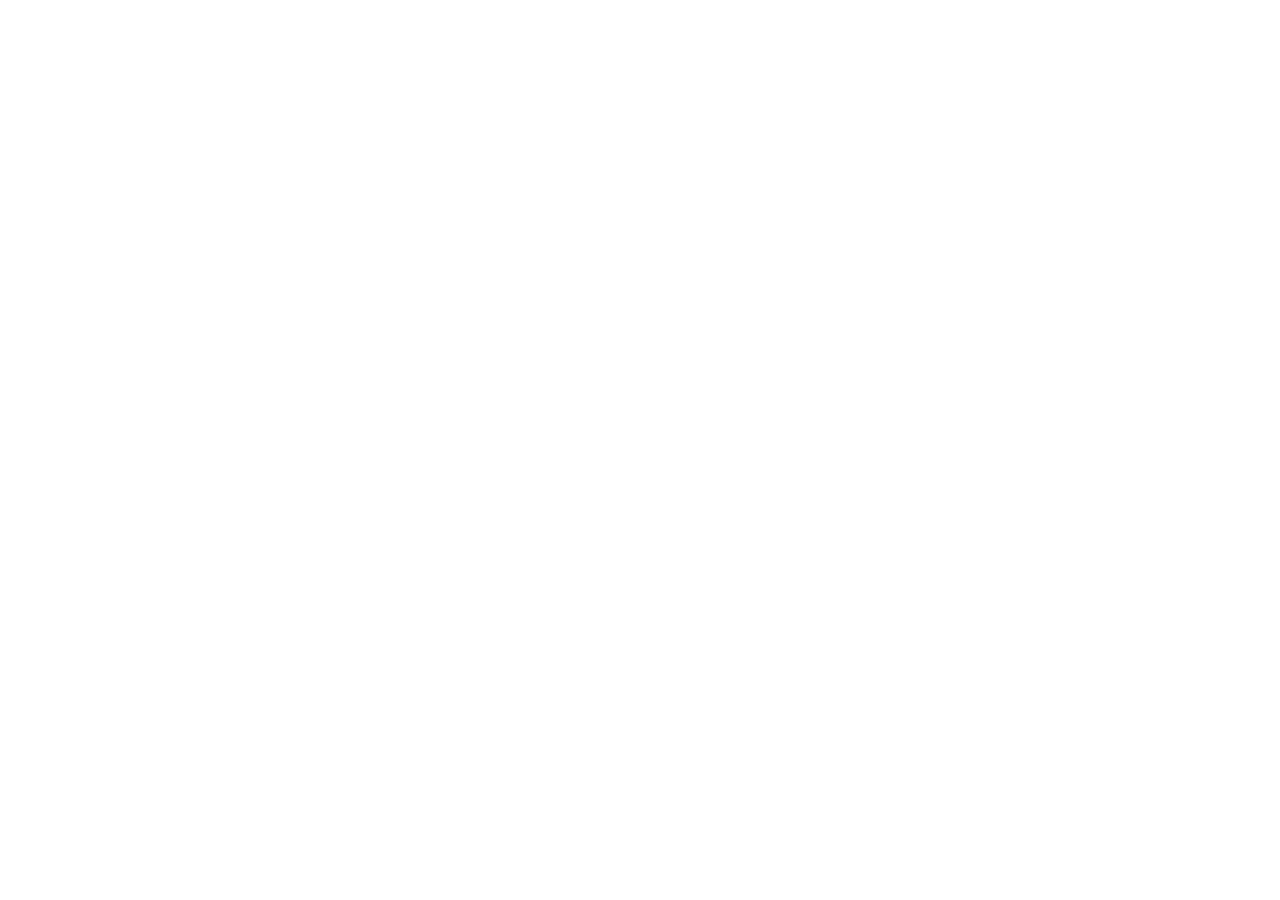
==== Esercizio SASS/index.html @ feaa79fb "Commit before excercise" ====
<!doctype html>
<html lang="en">
  <head>
    <meta charset="UTF-8" />
    <meta name="viewport" content="width=device-width, initial-scale=1.0" />
    <link rel="stylesheet" href="./assets/style.css" />
    <title>Document</title>
  </head>
  <body></body>
</html>
---- Esercizio SASS/assets/style.css ----
body {
  margin: 0;
}/*# sourceMappingURL=style.css.map */
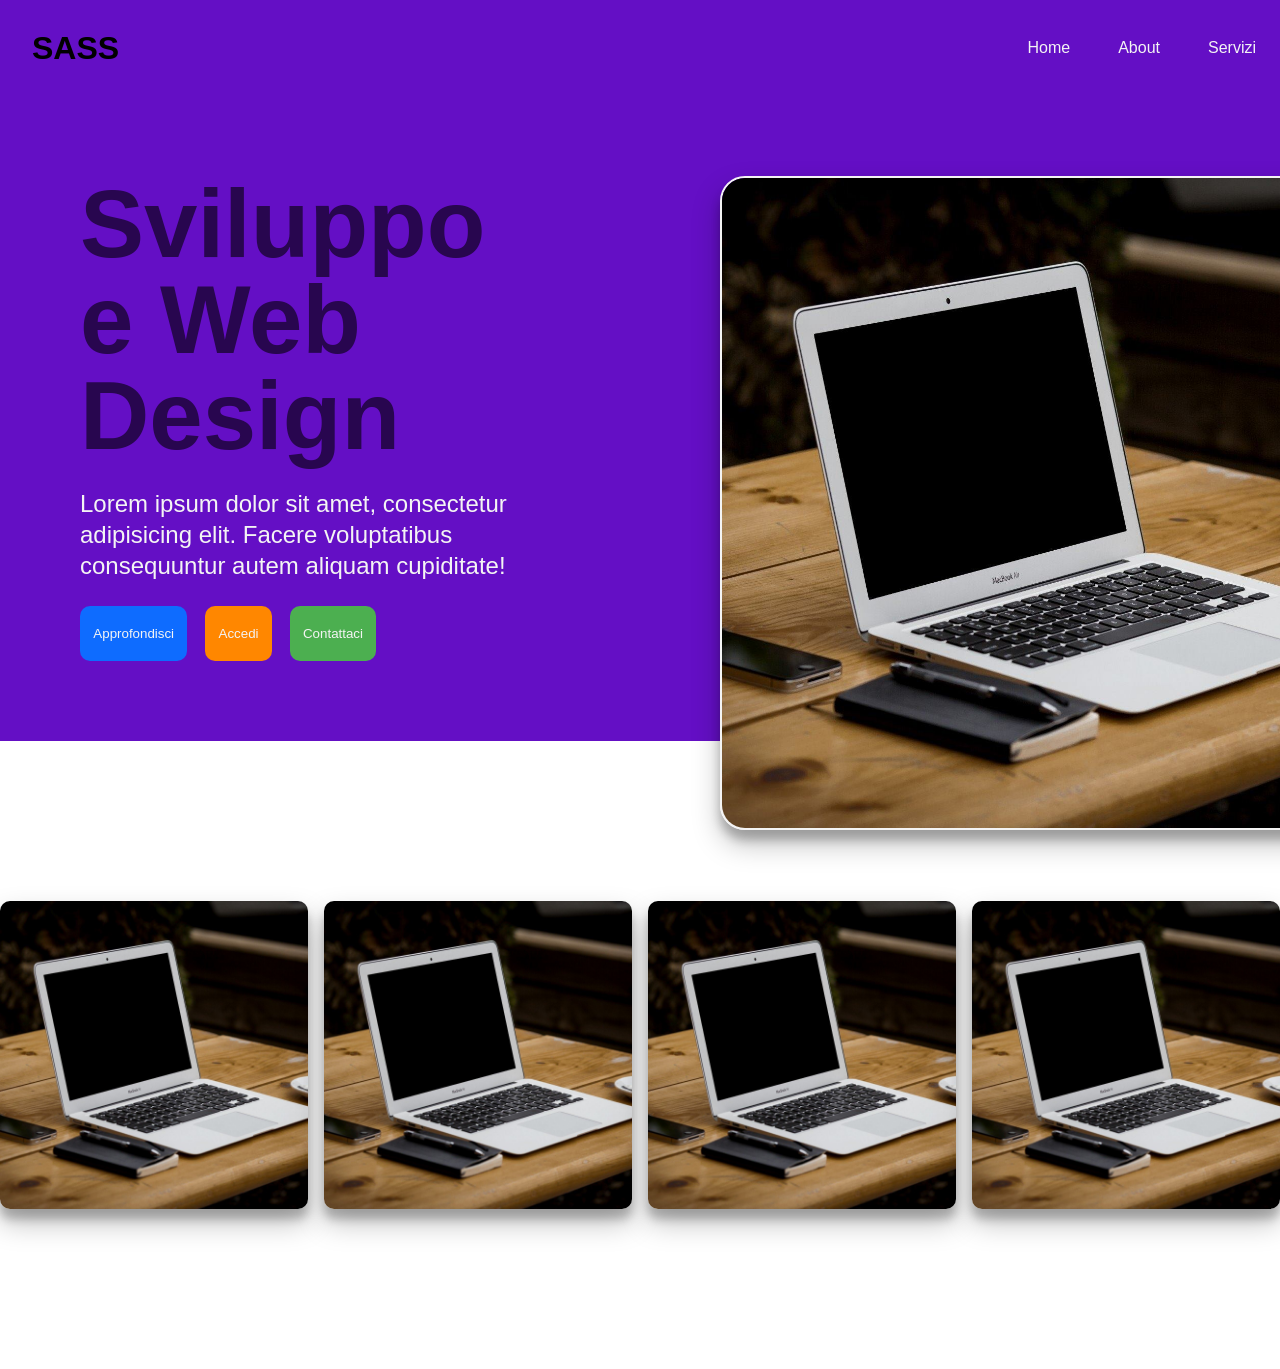
==== commit db30e07f: "Completed Mockup" ====
--- a/Esercizio SASS/index.html
+++ b/Esercizio SASS/index.html
@@ -4,7 +4,49 @@
     <meta charset="UTF-8" />
     <meta name="viewport" content="width=device-width, initial-scale=1.0" />
     <link rel="stylesheet" href="./assets/style.css" />
-    <title>Document</title>
+    <title>Mockup SCSS</title>
   </head>
-  <body></body>
+  <body class="m-x-auto">
+    <header>
+      <nav class="m-x-auto">
+        <h2 class="font-size-lg m-sm">SASS</h2>
+        <ul>
+          <li class="m-md">Home</li>
+          <li class="m-md">About</li>
+          <li class="m-md">Servizi</li>
+        </ul>
+      </nav>
+    </header>
+    <main>
+      <section class="hero-section m-bottom-xxl">
+        <div class="hero-wrapper m-bottom-xxl m-x-auto">
+          <div class="m-xxl">
+            <h1 class="font-size-xxl font-weight-bold">Sviluppo e Web Design</h1>
+            <p class="font-size-md c-primary">
+              Lorem ipsum dolor sit amet, consectetur adipisicing elit. Facere voluptatibus
+              consequuntur autem aliquam cupiditate!
+            </p>
+            <button class="m-end-sm p-y-md p-x-sm bd-radius-sm button-class-blue">
+              Approfondisci
+            </button>
+            <button class="m-end-sm p-y-md p-x-sm bd-radius-sm button-class-orange">Accedi</button>
+            <button class="m-end-sm p-y-md p-x-sm bd-radius-sm button-class-green">
+              Contattaci
+            </button>
+          </div>
+          <div class="m-xxl p-relative">
+            <img class="p-absolute bd-radius-lg" src="./assets/placeholder.jpg" alt="" />
+          </div>
+        </div>
+      </section>
+      <section class="m-y-xxl">
+        <div class="gallery p-y-xxl m-x-auto">
+          <div><img class="bd-radius-sm" src="./assets/placeholder.jpg" alt="computer" /></div>
+          <div><img class="bd-radius-sm" src="./assets/placeholder.jpg" alt="computer" /></div>
+          <div><img class="bd-radius-sm" src="./assets/placeholder.jpg" alt="computer" /></div>
+          <div><img class="bd-radius-sm" src="./assets/placeholder.jpg" alt="computer" /></div>
+        </div>
+      </section>
+    </main>
+  </body>
 </html>
--- a/Esercizio SASS/assets/style.css
+++ b/Esercizio SASS/assets/style.css
@@ -1,3 +1,881 @@
+@charset "UTF-8";
+html,
+body,
+div,
+span,
+applet,
+object,
+iframe,
+h1,
+h2,
+h3,
+h4,
+h5,
+h6,
+p,
+blockquote,
+pre,
+a,
+abbr,
+acronym,
+address,
+big,
+cite,
+code,
+del,
+dfn,
+em,
+img,
+ins,
+kbd,
+q,
+s,
+samp,
+small,
+strike,
+strong,
+sub,
+sup,
+tt,
+var,
+b,
+u,
+i,
+center,
+dl,
+dt,
+dd,
+ol,
+ul,
+li,
+fieldset,
+form,
+label,
+legend,
+table,
+caption,
+tbody,
+tfoot,
+thead,
+tr,
+th,
+td,
+article,
+aside,
+canvas,
+details,
+embed,
+figure,
+figcaption,
+footer,
+header,
+hgroup,
+menu,
+nav,
+output,
+ruby,
+section,
+summary,
+time,
+mark,
+audio,
+video {
+  margin: 0;
+  padding: 0;
+  border: 0;
+  font-size: 100%;
+  font: inherit;
+  vertical-align: baseline;
+}
+
+/* HTML5 display-role reset for older browsers */
+article,
+aside,
+details,
+figcaption,
+figure,
+footer,
+header,
+hgroup,
+menu,
+nav,
+section {
+  display: block;
+}
+
 body {
+  line-height: 1;
+}
+
+ol,
+ul {
+  list-style: none;
+}
+
+blockquote,
+q {
+  quotes: none;
+}
+
+blockquote:before,
+blockquote:after,
+q:before,
+q:after {
+  content: "";
+  content: none;
+}
+
+table {
+  border-collapse: collapse;
+  border-spacing: 0;
+}
+
+/* IMPOSTAZIONI GENERALI */
+h1,
+h2,
+h3,
+h4,
+h5,
+h6 {
+  font-weight: bold;
+  margin: 1em 0;
+}
+
+h1 {
+  font-size: 2em;
+}
+
+h2 {
+  font-size: 1.5em;
+}
+
+h3 {
+  font-size: 1.17em;
+}
+
+h4 {
+  font-size: 1em;
+}
+
+h5 {
+  font-size: 0.83em;
+}
+
+h6 {
+  font-size: 0.67em;
+}
+
+q,
+blockquote,
+p {
+  line-height: 1.3em;
+}
+
+q::before {
+  content: "“";
+}
+
+q::after {
+  content: "”";
+}
+
+blockquote {
+  padding: 1em 2em;
+}
+
+blockquote::before {
+  content: "«";
+}
+
+blockquote::after {
+  content: "»";
+}
+
+p,
+ul,
+ol {
+  margin: 1em 0;
+}
+
+b,
+strong {
+  font-weight: bold;
+}
+
+em,
+i {
+  font-style: italic;
+}
+
+sub {
+  vertical-align: sub;
+  font-size: smaller;
+}
+
+sup {
+  vertical-align: super;
+  font-size: smaller;
+}
+
+ul,
+ol {
+  margin-left: 3em;
+}
+
+ul {
+  list-style-type: circle;
+}
+
+ol {
+  list-style-type: decimal;
+}
+
+li {
+  line-height: 1.2em;
+}
+
+dl {
   margin: 0;
+}
+
+dd {
+  padding-left: 3em;
+}
+
+td,
+th {
+  padding: 5px 10px;
+}
+
+.p-absolute {
+  position: absolute;
+}
+
+.p-relative {
+  position: relative;
+}
+
+.bd-radius-sm {
+  border-radius: 10px;
+}
+
+.bd-radius-md {
+  border-radius: 15px;
+}
+
+.bd-radius-lg {
+  border-radius: 25px;
+}
+
+.d-inline-space-auto {
+  display: inline-block;
+  padding: auto;
+}
+
+.d-block-space-auto {
+  display: block;
+  padding: auto;
+}
+
+.d-inline-space-none {
+  display: inline-block;
+  padding: 0;
+}
+
+.d-block-space-none {
+  display: block;
+  padding: 0;
+}
+
+.d-inline-space-sm {
+  display: inline-block;
+  padding: 1em;
+}
+
+.d-block-space-sm {
+  display: block;
+  padding: 1em;
+}
+
+.d-inline-space-md {
+  display: inline-block;
+  padding: 1.5em;
+}
+
+.d-block-space-md {
+  display: block;
+  padding: 1.5em;
+}
+
+.d-inline-space-lg {
+  display: inline-block;
+  padding: 2em;
+}
+
+.d-block-space-lg {
+  display: block;
+  padding: 2em;
+}
+
+.d-inline-space-xl {
+  display: inline-block;
+  padding: 3em;
+}
+
+.d-block-space-xl {
+  display: block;
+  padding: 3em;
+}
+
+.d-inline-space-xxl {
+  display: inline-block;
+  padding: 5em;
+}
+
+.d-block-space-xxl {
+  display: block;
+  padding: 5em;
+}
+
+.m-auto {
+  margin: auto;
+}
+
+.m-x-auto {
+  margin-right: auto;
+  margin-left: auto;
+}
+
+.m-y-auto {
+  margin-bottom: auto;
+  margin-top: auto;
+}
+
+.m-top-auto {
+  margin-top: auto;
+}
+
+.m-bottom-auto {
+  margin-bottom: auto;
+}
+
+.m-end-auto {
+  margin-right: auto;
+}
+
+.m-start-auto {
+  margin-left: auto;
+}
+
+.m-none {
+  margin: 0;
+}
+
+.m-x-none {
+  margin-right: 0;
+  margin-left: 0;
+}
+
+.m-y-none {
+  margin-bottom: 0;
+  margin-top: 0;
+}
+
+.m-top-none {
+  margin-top: 0;
+}
+
+.m-bottom-none {
+  margin-bottom: 0;
+}
+
+.m-end-none {
+  margin-right: 0;
+}
+
+.m-start-none {
+  margin-left: 0;
+}
+
+.m-sm {
+  margin: 1em;
+}
+
+.m-x-sm {
+  margin-right: 1em;
+  margin-left: 1em;
+}
+
+.m-y-sm {
+  margin-bottom: 1em;
+  margin-top: 1em;
+}
+
+.m-top-sm {
+  margin-top: 1em;
+}
+
+.m-bottom-sm {
+  margin-bottom: 1em;
+}
+
+.m-end-sm {
+  margin-right: 1em;
+}
+
+.m-start-sm {
+  margin-left: 1em;
+}
+
+.m-md {
+  margin: 1.5em;
+}
+
+.m-x-md {
+  margin-right: 1.5em;
+  margin-left: 1.5em;
+}
+
+.m-y-md {
+  margin-bottom: 1.5em;
+  margin-top: 1.5em;
+}
+
+.m-top-md {
+  margin-top: 1.5em;
+}
+
+.m-bottom-md {
+  margin-bottom: 1.5em;
+}
+
+.m-end-md {
+  margin-right: 1.5em;
+}
+
+.m-start-md {
+  margin-left: 1.5em;
+}
+
+.m-lg {
+  margin: 2em;
+}
+
+.m-x-lg {
+  margin-right: 2em;
+  margin-left: 2em;
+}
+
+.m-y-lg {
+  margin-bottom: 2em;
+  margin-top: 2em;
+}
+
+.m-top-lg {
+  margin-top: 2em;
+}
+
+.m-bottom-lg {
+  margin-bottom: 2em;
+}
+
+.m-end-lg {
+  margin-right: 2em;
+}
+
+.m-start-lg {
+  margin-left: 2em;
+}
+
+.m-xl {
+  margin: 3em;
+}
+
+.m-x-xl {
+  margin-right: 3em;
+  margin-left: 3em;
+}
+
+.m-y-xl {
+  margin-bottom: 3em;
+  margin-top: 3em;
+}
+
+.m-top-xl {
+  margin-top: 3em;
+}
+
+.m-bottom-xl {
+  margin-bottom: 3em;
+}
+
+.m-end-xl {
+  margin-right: 3em;
+}
+
+.m-start-xl {
+  margin-left: 3em;
+}
+
+.m-xxl {
+  margin: 5em;
+}
+
+.m-x-xxl {
+  margin-right: 5em;
+  margin-left: 5em;
+}
+
+.m-y-xxl {
+  margin-bottom: 5em;
+  margin-top: 5em;
+}
+
+.m-top-xxl {
+  margin-top: 5em;
+}
+
+.m-bottom-xxl {
+  margin-bottom: 5em;
+}
+
+.m-end-xxl {
+  margin-right: 5em;
+}
+
+.m-start-xxl {
+  margin-left: 5em;
+}
+
+.p-auto {
+  padding: auto;
+}
+
+.p-x-auto {
+  padding-left: auto;
+  padding-right: auto;
+}
+
+.p-y-auto {
+  padding-top: auto;
+  padding-bottom: auto;
+}
+
+.p-top-auto {
+  padding-top: auto;
+}
+
+.p-bottom-auto {
+  padding-bottom: auto;
+}
+
+.p-end-auto {
+  padding-right: auto;
+}
+
+.p-start-auto {
+  padding-left: auto;
+}
+
+.p-none {
+  padding: 0;
+}
+
+.p-x-none {
+  padding-left: 0;
+  padding-right: 0;
+}
+
+.p-y-none {
+  padding-top: 0;
+  padding-bottom: 0;
+}
+
+.p-top-none {
+  padding-top: 0;
+}
+
+.p-bottom-none {
+  padding-bottom: 0;
+}
+
+.p-end-none {
+  padding-right: 0;
+}
+
+.p-start-none {
+  padding-left: 0;
+}
+
+.p-sm {
+  padding: 1em;
+}
+
+.p-x-sm {
+  padding-left: 1em;
+  padding-right: 1em;
+}
+
+.p-y-sm {
+  padding-top: 1em;
+  padding-bottom: 1em;
+}
+
+.p-top-sm {
+  padding-top: 1em;
+}
+
+.p-bottom-sm {
+  padding-bottom: 1em;
+}
+
+.p-end-sm {
+  padding-right: 1em;
+}
+
+.p-start-sm {
+  padding-left: 1em;
+}
+
+.p-md {
+  padding: 1.5em;
+}
+
+.p-x-md {
+  padding-left: 1.5em;
+  padding-right: 1.5em;
+}
+
+.p-y-md {
+  padding-top: 1.5em;
+  padding-bottom: 1.5em;
+}
+
+.p-top-md {
+  padding-top: 1.5em;
+}
+
+.p-bottom-md {
+  padding-bottom: 1.5em;
+}
+
+.p-end-md {
+  padding-right: 1.5em;
+}
+
+.p-start-md {
+  padding-left: 1.5em;
+}
+
+.p-lg {
+  padding: 2em;
+}
+
+.p-x-lg {
+  padding-left: 2em;
+  padding-right: 2em;
+}
+
+.p-y-lg {
+  padding-top: 2em;
+  padding-bottom: 2em;
+}
+
+.p-top-lg {
+  padding-top: 2em;
+}
+
+.p-bottom-lg {
+  padding-bottom: 2em;
+}
+
+.p-end-lg {
+  padding-right: 2em;
+}
+
+.p-start-lg {
+  padding-left: 2em;
+}
+
+.p-xl {
+  padding: 3em;
+}
+
+.p-x-xl {
+  padding-left: 3em;
+  padding-right: 3em;
+}
+
+.p-y-xl {
+  padding-top: 3em;
+  padding-bottom: 3em;
+}
+
+.p-top-xl {
+  padding-top: 3em;
+}
+
+.p-bottom-xl {
+  padding-bottom: 3em;
+}
+
+.p-end-xl {
+  padding-right: 3em;
+}
+
+.p-start-xl {
+  padding-left: 3em;
+}
+
+.p-xxl {
+  padding: 5em;
+}
+
+.p-x-xxl {
+  padding-left: 5em;
+  padding-right: 5em;
+}
+
+.p-y-xxl {
+  padding-top: 5em;
+  padding-bottom: 5em;
+}
+
+.p-top-xxl {
+  padding-top: 5em;
+}
+
+.p-bottom-xxl {
+  padding-bottom: 5em;
+}
+
+.p-end-xxl {
+  padding-right: 5em;
+}
+
+.p-start-xxl {
+  padding-left: 5em;
+}
+
+.c-primary {
+  color: #f4f4f4;
+}
+
+.c-white {
+  color: #fff;
+}
+
+.font-size-sm {
+  font-size: 0.8em;
+}
+
+.font-size-md {
+  font-size: 1.5em;
+}
+
+.font-size-lg {
+  font-size: 2em;
+}
+
+.font-size-xxl {
+  font-size: 6em;
+}
+
+.font-weight-normal {
+  font-weight: 400;
+}
+
+.font-weight-bold {
+  font-weight: 900;
+}
+
+.button-class-blue {
+  background-color: #0e6cff;
+  color: #f4f4f4;
+  border: none;
+}
+
+.button-class-orange {
+  background-color: #ff8700;
+  color: #f4f4f4;
+  border: none;
+}
+
+.button-class-green {
+  background-color: #4caf50;
+  color: #f4f4f4;
+  border: none;
+}
+
+body {
+  font-family: Arial, Helvetica, sans-serif;
+  width: 100%;
+}
+
+.hero-section,
+header {
+  background-color: #640fc5;
+}
+
+.hero-wrapper,
+nav,
+.gallery {
+  max-width: 1500px;
+}
+
+.hero-wrapper,
+.gallery {
+  display: flex;
+}
+
+.hero-wrapper {
+  width: 100%;
+}
+.hero-wrapper div {
+  width: 100%;
+}
+.hero-wrapper div img {
+  width: 650px;
+}
+
+.gallery {
+  gap: 1em;
+  justify-content: center;
+  align-items: center;
+}
+.gallery div {
+  width: 25%;
+  display: flex;
+  justify-content: center;
+  align-items: center;
+}
+.gallery div img {
+  width: 100%;
+  border: 0;
+}
+
+nav {
+  display: flex;
+  justify-content: space-between;
+}
+nav ul {
+  margin: 0;
+  list-style-type: none;
+  display: flex;
+}
+nav ul li {
+  color: #f4f4f4;
+  display: flex;
+  justify-content: center;
+  align-items: center;
+}
+
+h1 {
+  color: #28064f;
+  margin: 0;
+}
+
+img {
+  border: 2px solid #f4f4f4;
+  box-shadow: rgba(0, 0, 0, 0.25) 0px 14px 28px, rgba(0, 0, 0, 0.22) 0px 10px 10px;
 }/*# sourceMappingURL=style.css.map */
